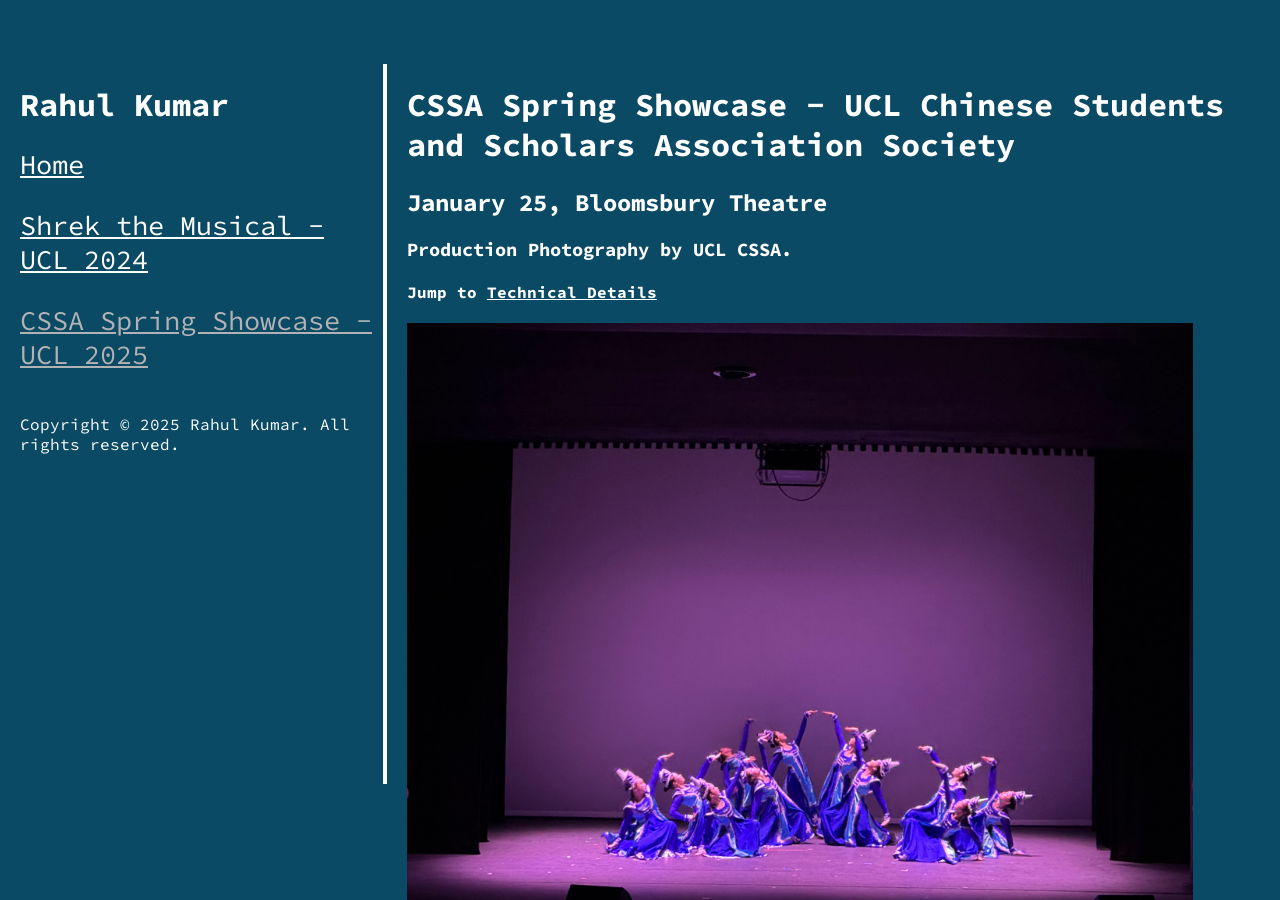
==== cssa/index.html @ cc4ea9c4 "Add CSSA showcase" ====
<!DOCTYPE html>
<html lang="en">
    <head>
        <title>Rahul Kumar - Live Performance Portfolio</title>
        <link rel="icon" href="/favicon.ico">

<!--GOOGLE STUFF-->
<script async src="https://www.googletagmanager.com/gtag/js?id=G-587S1NH7Z0"></script>
<script src="http://ajax.googleapis.com/ajax/libs/jquery/1.11.1/jquery.min.js"></script>
<script>
  window.dataLayer = window.dataLayer || [];
  function gtag(){dataLayer.push(arguments);}
  gtag('js', new Date());

  gtag('config', 'G-587S1NH7Z0');
</script>
<link rel='stylesheet' type='text/css' href='/index.css'>
<link rel="preconnect" href="https://fonts.googleapis.com">
<link rel="preconnect" href="https://fonts.gstatic.com" crossorigin>
<link href="https://fonts.googleapis.com/css2?family=Source+Code+Pro:wght@600;700&display=swap" rel="stylesheet">
<link rel="stylesheet" href="https://cdnjs.cloudflare.com/ajax/libs/font-awesome/6.1.1/css/all.min.css">






    </head>
    <body>
          
            <div id="menu">
                <h1>Rahul Kumar</h1>
                <div id="link"><a href="/">Home</a></div>
                <div id="link"><a href="/shrek">Shrek the Musical - UCL 2024</a></div>
                <div id="link"><a href="/cssa" class="active">CSSA Spring Showcase - UCL 2025</a></div>
                <p>Copyright © 2025 Rahul Kumar. All rights reserved.</p>


  


            </div>
            <div id ="line"></div>
            <div id="showdetail">
                <h1>CSSA Spring Showcase - UCL Chinese Students and Scholars Association Society</h1>
                <h2>January 25, Bloomsbury Theatre</h2>
                <h3>Production Photography by UCL CSSA.</h3>
                <h4>Jump to <a href="#T">Technical Details</a></h4>
                
                <img src="media/1.jpeg" alt="">
                <img src="media/2.jpeg" alt="">
                <img src="media/3.png" alt="">
                <img src="media/4.png" alt="">
                <img src="media/5.png" alt="">
                <img src="media/6.png" alt="">
                <img src="media/7.png" alt="">


                <h2 id="T">Technical Details</h2>
                <h3> - Mixed on DiGiCo SD9</h3>
                <h3> - Variety performance with 18 acts</h3>
                <h3> - Performances included three bands, five dances, three drama acts, and a rap section</h3>
                <h3> - Responsible for live mixing show, performing line checks, creating mic plot, and overseeing sound department</h3>


            </div>



        
        </body>

</html>
---- index.css ----
body,html{padding:0;margin:0}
html{font-family: 'Source Code Pro', monospace;background:#0a4a64;max-height:100vh; color: #FFFFFF;}
a {color: #ffffff;}


body {
    margin: 0;
    padding: 0;
    display: flex; /* Side-by-side layout */
    height: 100vh; /* Full height of the viewport */
  }
  
  #menu {
    width: 30%; /* Menu takes up 30% */
    padding-left: 20px; /* Add some padding for better appearance */
    padding-top: 5%;
    overflow: hidden; /* Prevent scrolling */
    box-sizing: border-box; /* Ensure padding is included in width */
  }
  #line {
    margin-top: 5%; 
    height: 80%;   
    border-left: 0.5vh solid #ffffff;
  }
  
  #showdetail {
    width: 70%; /* Show detail takes up 70% */
    padding-left: 20px; /* Add some padding for better appearance */
    padding-top: 5%;
    overflow-y: auto; /* Allow vertical scrolling */
    box-sizing: border-box; /* Ensure padding is included in width */
    
  }
  img {
    width: 90%;
  }
  iframe{width: 90%;height: 80%;}

#menu #link {color: #ffffff;font-size: 3vh; padding-bottom: 3vh;}
#menu a.active {color: #b2b2b4;}

#menu a:hover {color:#b2b2b4;}
  
@media screen and (max-width: 992px) {
    body{display: inline;}
    #menu #link {color: #ffffff;font-size: 2vh; padding-bottom: 2vh;}
    #menu{width: 100%}
    #line {
        margin-left: 5%; 
        width: 80%;
        border-bottom: 0.1vh solid #ffffff;
      }
    #showdetail{width: 100%}


}
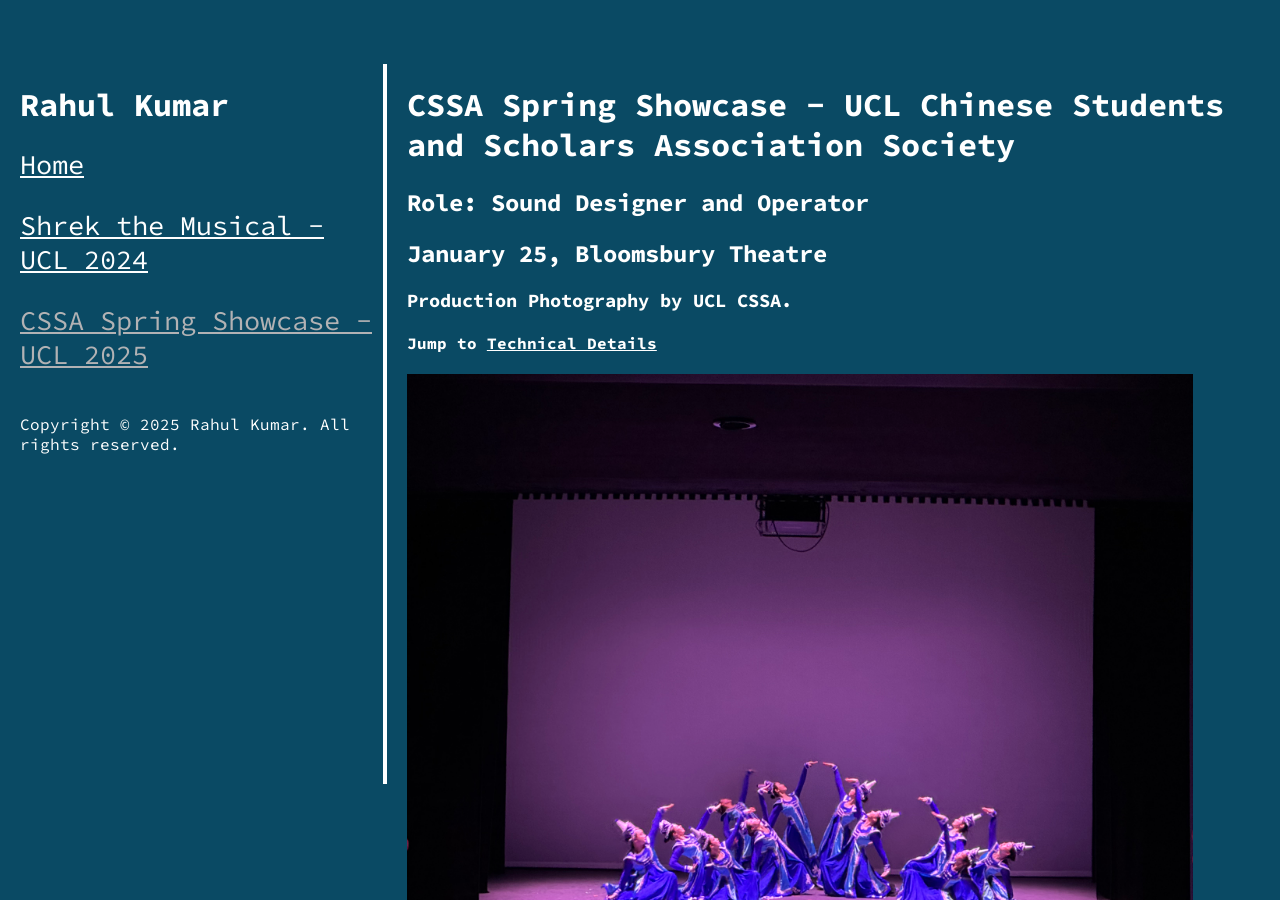
==== commit d166a5d2: "add roles" ====
--- a/cssa/index.html
+++ b/cssa/index.html
@@ -43,6 +43,7 @@
             <div id ="line"></div>
             <div id="showdetail">
                 <h1>CSSA Spring Showcase - UCL Chinese Students and Scholars Association Society</h1>
+                <h2><b>Role: Sound Designer and Operator</b></h2>
                 <h2>January 25, Bloomsbury Theatre</h2>
                 <h3>Production Photography by UCL CSSA.</h3>
                 <h4>Jump to <a href="#T">Technical Details</a></h4>
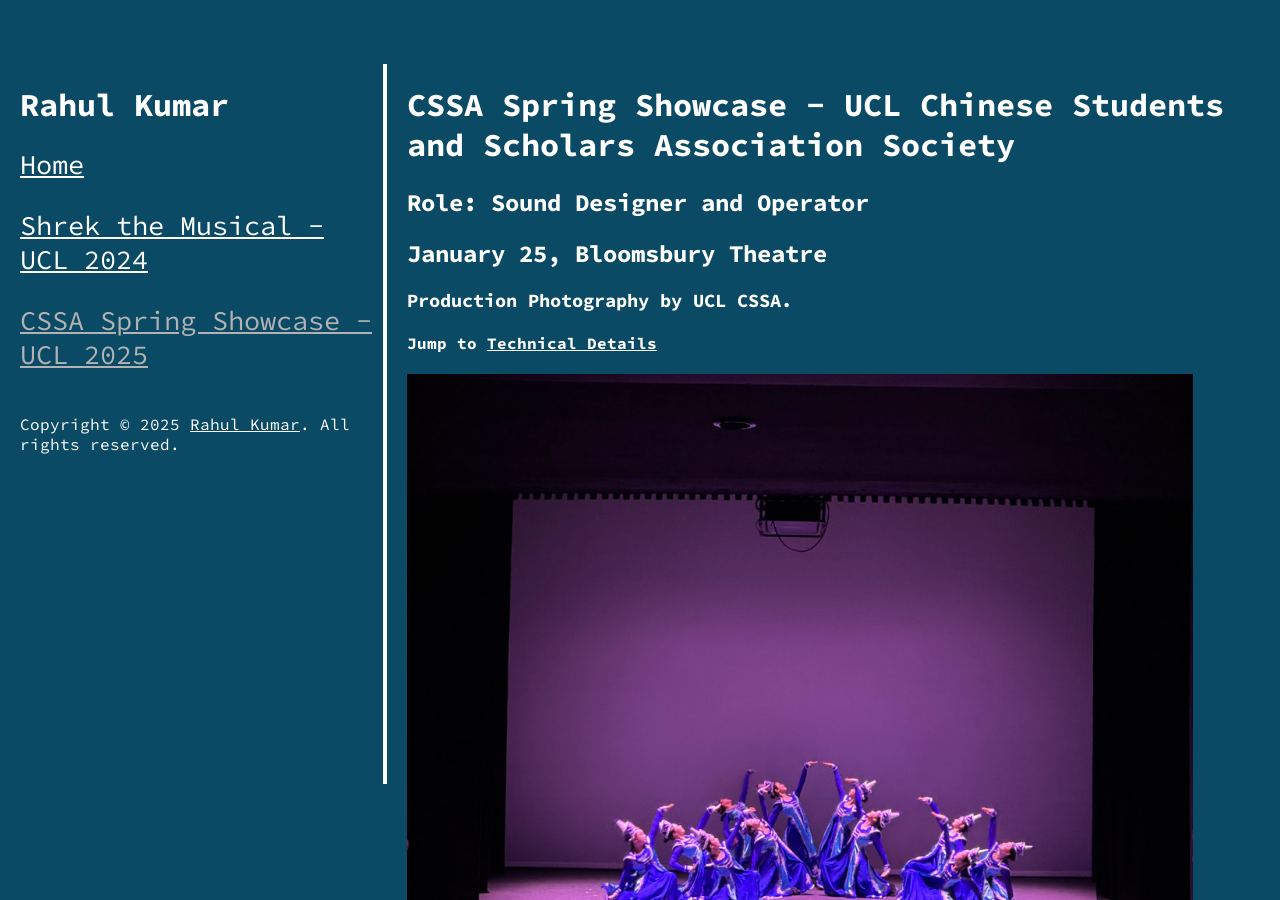
==== commit 96e1a422: "add linking to main page" ====
--- a/cssa/index.html
+++ b/cssa/index.html
@@ -33,7 +33,7 @@
                 <div id="link"><a href="/">Home</a></div>
                 <div id="link"><a href="/shrek">Shrek the Musical - UCL 2024</a></div>
                 <div id="link"><a href="/cssa" class="active">CSSA Spring Showcase - UCL 2025</a></div>
-                <p>Copyright © 2025 Rahul Kumar. All rights reserved.</p>
+                <p>Copyright © 2025 <a href="https://rkumar.xyz" target="_blank">Rahul Kumar</a>. All rights reserved.</p>
 
 
   
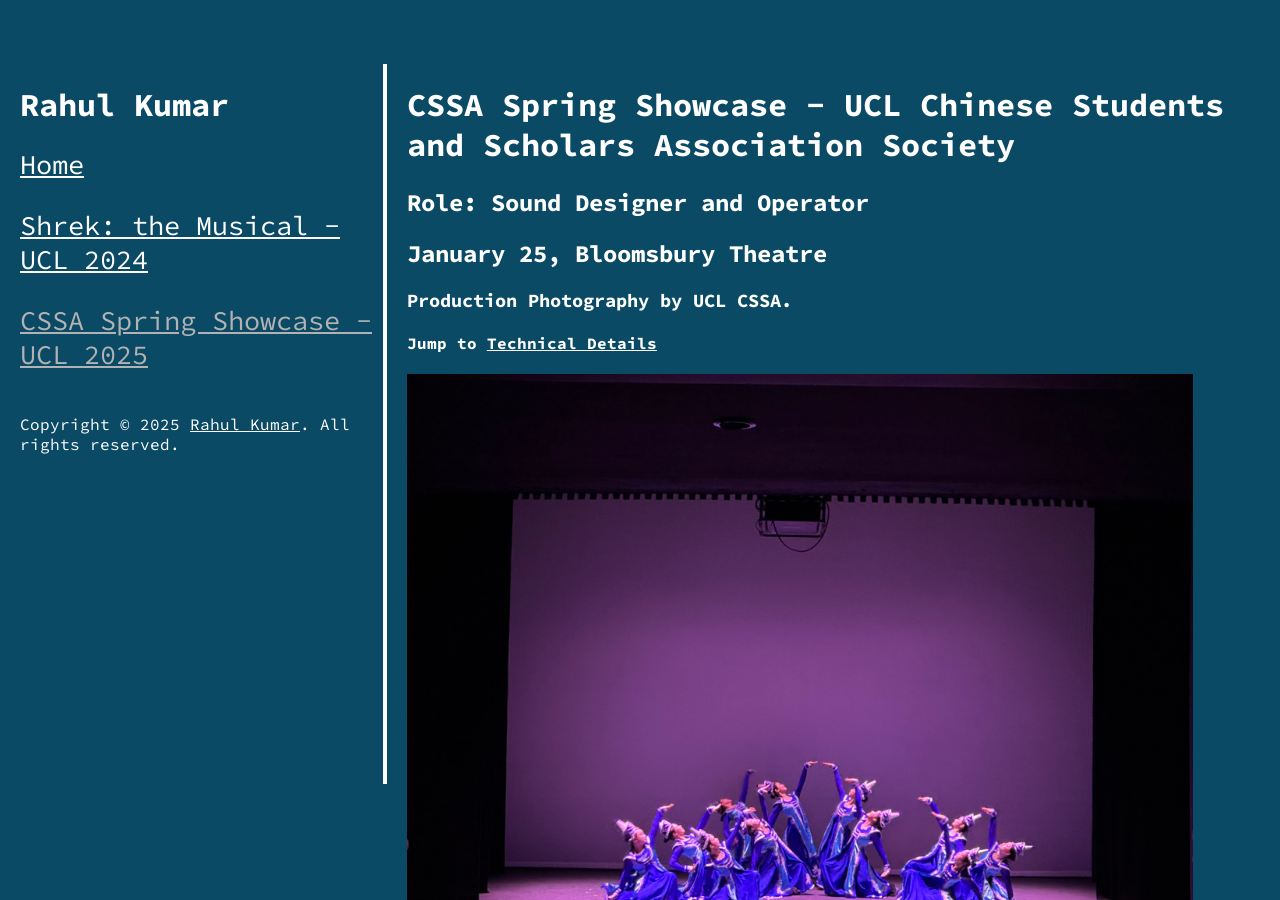
==== commit cb6d9f8a: "update with new shows" ====
--- a/cssa/index.html
+++ b/cssa/index.html
@@ -31,7 +31,7 @@
             <div id="menu">
                 <h1>Rahul Kumar</h1>
                 <div id="link"><a href="/">Home</a></div>
-                <div id="link"><a href="/shrek">Shrek the Musical - UCL 2024</a></div>
+                <div id="link"><a href="/shrek">Shrek: the Musical - UCL 2024</a></div>
                 <div id="link"><a href="/cssa" class="active">CSSA Spring Showcase - UCL 2025</a></div>
                 <p>Copyright © 2025 <a href="https://rkumar.xyz" target="_blank">Rahul Kumar</a>. All rights reserved.</p>
 
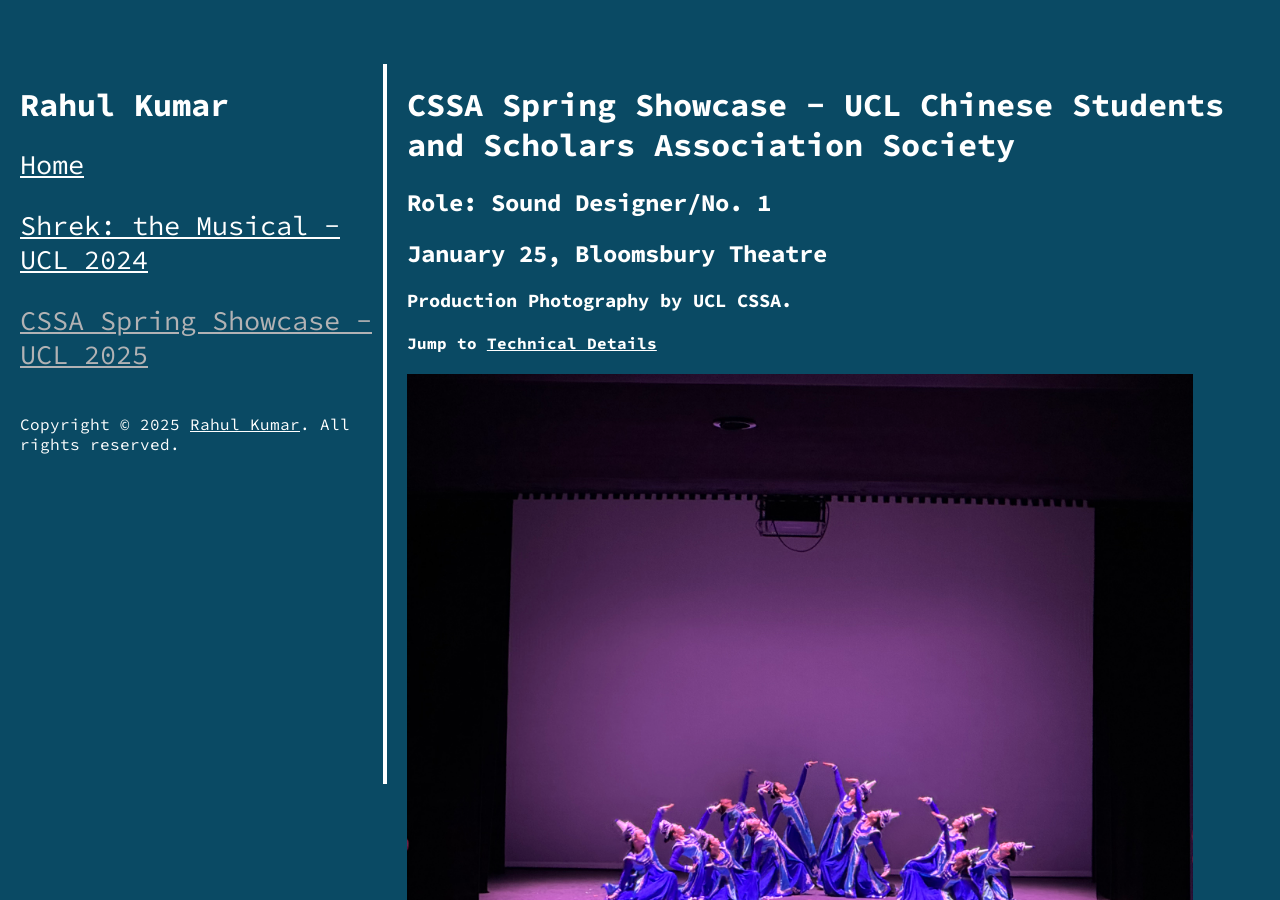
==== commit c4e8eb20: "Updates" ====
--- a/cssa/index.html
+++ b/cssa/index.html
@@ -43,7 +43,7 @@
             <div id ="line"></div>
             <div id="showdetail">
                 <h1>CSSA Spring Showcase - UCL Chinese Students and Scholars Association Society</h1>
-                <h2><b>Role: Sound Designer and Operator</b></h2>
+                <h2><b>Role: Sound Designer/No. 1</b></h2>
                 <h2>January 25, Bloomsbury Theatre</h2>
                 <h3>Production Photography by UCL CSSA.</h3>
                 <h4>Jump to <a href="#T">Technical Details</a></h4>
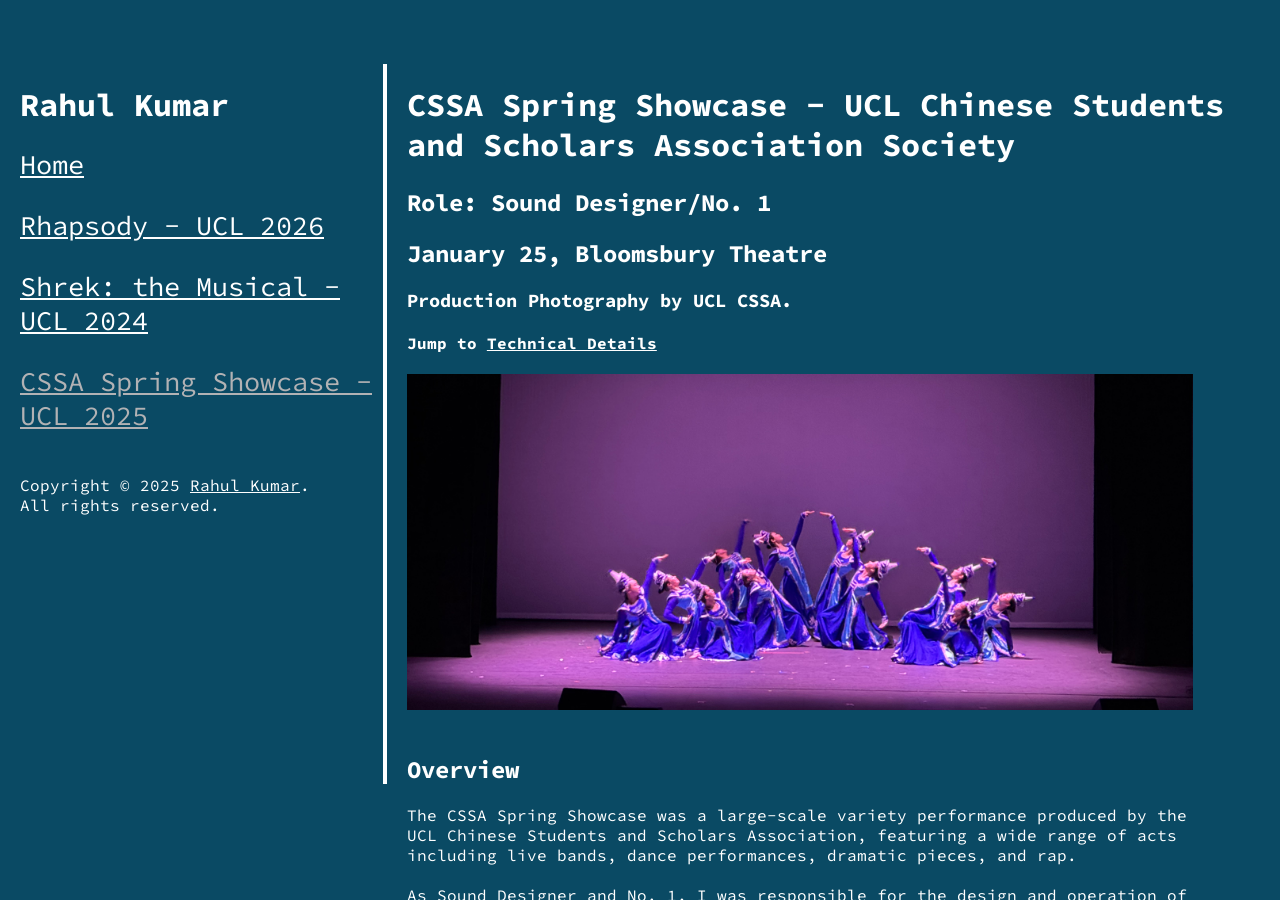
==== commit 0cbe7747: "Added Rhapsody 2026" ====
--- a/cssa/index.html
+++ b/cssa/index.html
@@ -31,6 +31,7 @@
             <div id="menu">
                 <h1>Rahul Kumar</h1>
                 <div id="link"><a href="/">Home</a></div>
+                <div id="link"><a href="/rhaps26">Rhapsody - UCL 2026</a></div>
                 <div id="link"><a href="/shrek">Shrek: the Musical - UCL 2024</a></div>
                 <div id="link"><a href="/cssa" class="active">CSSA Spring Showcase - UCL 2025</a></div>
                 <p>Copyright © 2025 <a href="https://rkumar.xyz" target="_blank">Rahul Kumar</a>. All rights reserved.</p>
@@ -42,29 +43,49 @@
             </div>
             <div id ="line"></div>
             <div id="showdetail">
-                <h1>CSSA Spring Showcase - UCL Chinese Students and Scholars Association Society</h1>
-                <h2><b>Role: Sound Designer/No. 1</b></h2>
-                <h2>January 25, Bloomsbury Theatre</h2>
-                <h3>Production Photography by UCL CSSA.</h3>
-                <h4>Jump to <a href="#T">Technical Details</a></h4>
-                
-                <img src="media/1.jpeg" alt="">
-                <img src="media/2.jpeg" alt="">
-                <img src="media/3.png" alt="">
-                <img src="media/4.png" alt="">
-                <img src="media/5.png" alt="">
-                <img src="media/6.png" alt="">
-                <img src="media/7.png" alt="">
+              <h1>CSSA Spring Showcase - UCL Chinese Students and Scholars Association Society</h1>
+              <h2><b>Role: Sound Designer/No. 1</b></h2>
+              <h2>January 25, Bloomsbury Theatre</h2>
+              <h3>Production Photography by UCL CSSA.</h3>
+              <h4>Jump to <a href="#T">Technical Details</a></h4>
 
+              <img src="media/1.jpeg" alt="">
+              <br><br>
 
-                <h2 id="T">Technical Details</h2>
-                <h3> - Mixed on DiGiCo SD9</h3>
-                <h3> - Variety performance with 18 acts</h3>
-                <h3> - Performances included three bands, five dances, three drama acts, and a rap section</h3>
-                <h3> - Responsible for live mixing show, performing line checks, creating mic plot, and overseeing sound department</h3>
+              <h2>Overview</h2>
+              <p>
+                  The CSSA Spring Showcase was a large-scale variety performance produced by the UCL Chinese Students and Scholars Association, featuring a wide range of acts including live bands, dance performances, dramatic pieces, and rap.
+                  <br><br>
+                  As Sound Designer and No. 1, I was responsible for the design and operation of the audio system for the event, including microphone deployment, live mixing, line checks, and overseeing the sound department throughout the performance.
+              </p>
 
+              <br>
+              <img src="media/2.jpeg" alt="">
 
-            </div>
+              <br><br>
+              <h2 id="T">Technical Details</h2>
+
+              <h3>Console</h3>
+              <p> - DiGiCo SD9</p>
+
+              <h3>Show Format</h3>
+              <p> - Variety performance featuring 18 acts</p>
+              <p> - Included three live bands, five dance performances, three drama acts, and a rap section</p>
+
+              <h3>Sound Operation</h3>
+              <p> - Responsible for live mixing the full show</p>
+              <p> - Performed line checks and system checks before each performance</p>
+              <p> - Created microphone plot and managed input allocation across multiple acts</p>
+              <p> - Oversaw the sound department during rehearsals and live performance</p>
+
+              <br><br>
+              <img src="media/3.png" alt="">
+              <img src="media/4.png" alt="">
+              <img src="media/5.png" alt="">
+              <img src="media/6.png" alt="">
+              <img src="media/7.png" alt="">
+              <br><br>
+          </div>
 
 
 
--- a/index.css
+++ b/index.css
@@ -36,6 +36,7 @@
   }
   iframe{width: 90%;height: 80%;}
 
+p {width: 90%;}
 #menu #link {color: #ffffff;font-size: 3vh; padding-bottom: 3vh;}
 #menu a.active {color: #b2b2b4;}
 
